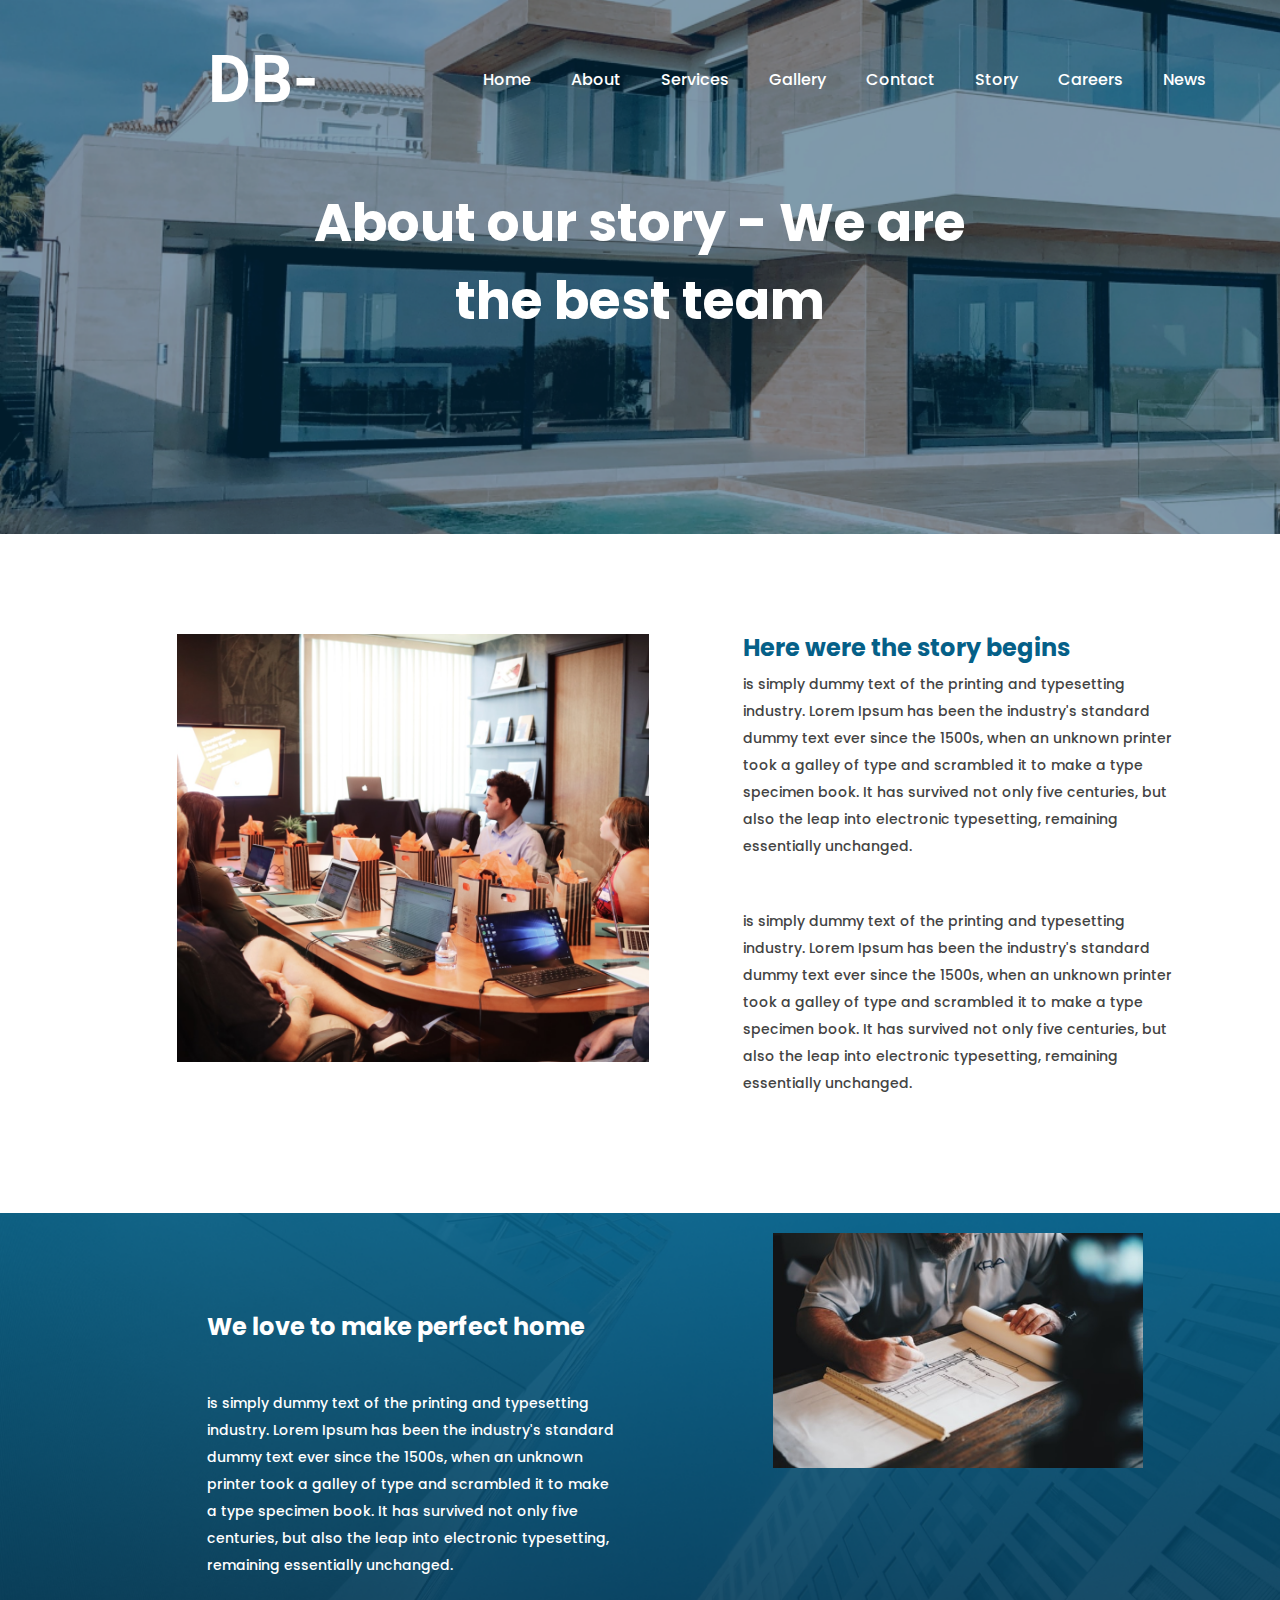
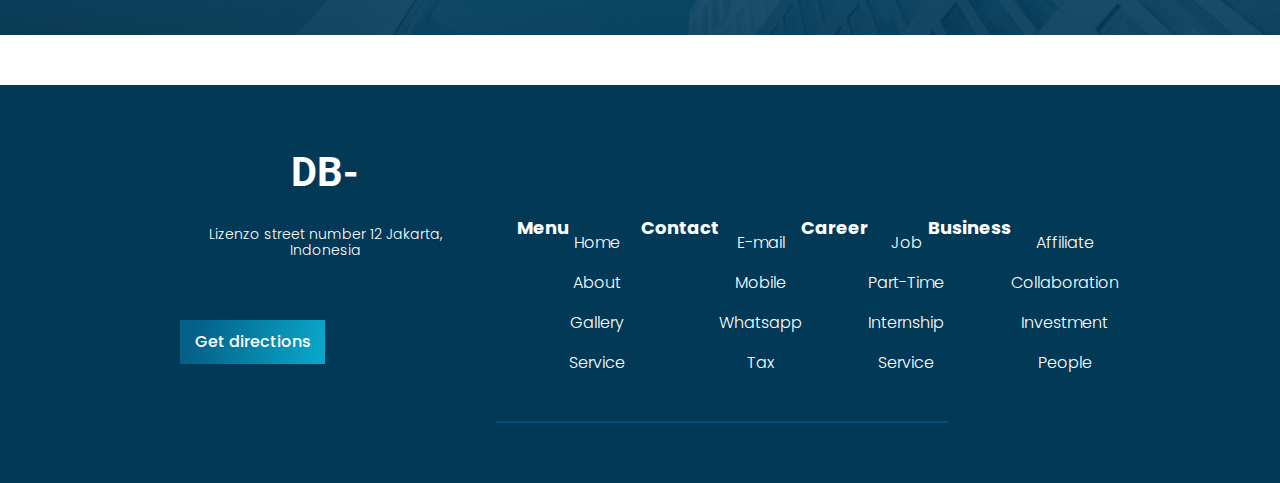
==== about.html @ b229e9e1 "last_save3" ====
<!DOCTYPE html>
<html lang="en">

<head>
    <meta charset="UTF-8">
    <meta http-equiv="X-UA-Compatible" content="IE=edge">
    <meta name="viewport" content="width=device-width, initial-scale=1.0">
    <title>About</title>
    <link rel="icon" href="images/icon.svg">
    <link rel="stylesheet" href="https://cdnjs.cloudflare.com/ajax/libs/font-awesome/6.1.1/css/all.min.css"
        integrity="sha512-KfkfwYDsLkIlwQp6LFnl8zNdLGxu9YAA1QvwINks4PhcElQSvqcyVLLD9aMhXd13uQjoXtEKNosOWaZqXgel0g=="
        crossorigin="anonymous" referrerpolicy="no-referrer" />
    <link rel="stylesheet" href="css/bootstrap.css">
    <link rel="stylesheet" href="css/style.css">
</head>



<body>

    <header>
        <div class="bg w-100">
            <nav class="nav d-flex justify-content-center">
                <div class="desktop-menu">
                    <div class="container-fluid d-flex justify-content-between align-items-center">
                        <div class="icon">DB-</div>
                        <div class="nav-menu">
                            <ul class="d-flex">
                                <li><a href="index.html">Home</a></li>
                                <li><a href="about.html">About</a></li>
                                <li><a href="services.html">Services</a></li>
                                <li><a href="gallery.html">Gallery</a></li>
                                <li><a href="details.html">Contact</a></li>
                                <li><a href="story.html">Story</a></li>
                                <li><a href="career.html">Careers</a></li>
                                <li><a href="news.html">News</a></li>
                            </ul>
                        </div>
                    </div>
                </div>
                <div class="phone-menu container-fluid">
                    <div class="icon">DB-</div>
                    <div class="p-nav">
                        <label for="checkbox"><i class="fa-solid fa-bars"></i></label>
                        <input type="checkbox" name="checkbox" id="checkbox">
                        <div class="p-nav-menu">
                            <ul>
                                <li><a href="index.html">Home</a></li>
                                <li><a href="about.html">About</a></li>
                                <li><a href="services.html">Services</a></li>
                                <li><a href="gallery.html">Gallery</a></li>
                                <li><a href="details.html">Contact</a></li>
                                <li><a href="story.html">Story</a></li>
                                <li><a href="career.html">Careers</a></li>
                                <li><a href="news.html">News</a></li>
                            </ul>
                        </div>
                    </div>
                </div>
            </nav>
            <div class="text container-fluid">
                <div class="row flex-column align-items-center">
                    <div class="col-lg-7 col-md-12">
                        <h1 class="text-center">About our story - We are the best team</h1>
                    </div>
                </div>
            </div>
    </header>

    <section class="about1">
        <div class="container-fluid">
            <div class="row">
                <div class="col-lg-7 col-md-12 col-sm-12">
                    <div class="about1img"><img class="w-100" src="images/about2.png" alt=""></div>
                </div>
                <div class="col-lg-5 col-md-12 col-sm-12">
                    <div class="about1txt">
                        <h2 class="big">
                            Here were the story begins
                        </h2>
                        <p>is simply dummy text of the printing and typesetting industry. Lorem Ipsum has been the
                            industry's standard dummy text ever since the 1500s, when an unknown printer took a galley
                            of
                            type and scrambled it to make a type specimen book. It has survived not only five centuries,
                            but
                            also the leap into electronic typesetting, remaining essentially unchanged.</p>
                        <p>is simply dummy text of the printing and typesetting industry. Lorem Ipsum has been the
                            industry's standard dummy text ever since the 1500s, when an unknown printer took a galley
                            of
                            type and scrambled it to make a type specimen book. It has survived not only five centuries,
                            but
                            also the leap into electronic typesetting, remaining essentially unchanged.</p>
                    </div>
                </div>
            </div>
        </div>
    </section>

    <section class="about2">
        <div class="container-fluid">
            <div class="row">
                <div class="col-lg-7 col-md-12 col-sm-12">
                    <div class="about2txt">
                        <h2 class="big">
                            We love to make perfect home
                        </h2>
                        <p>is simply dummy text of the printing and typesetting industry. Lorem Ipsum has been the
                            industry's standard dummy text ever since the 1500s, when an unknown printer took a galley
                            of type and scrambled it to make a type specimen book. It has survived not only five
                            centuries, but also the leap into electronic typesetting, remaining essentially unchanged.
                        </p>
                    </div>
                </div>
                <div class="col-lg-5 col-md-12 col-sm-12">
                    <div class="about2img"><img class="w-100" src="images/about3.png" alt=""></div>
                </div>
            </div>
        </div>
    </section>







    <footer>
        <div class="container-fluid">
            <div class="row">
                <div class="col-lg-4 col-md-4 col-sm-12">
                    <div class="footer-logo">
                        <div class="logo">DB-</div>
                        <p>Lizenzo street number 12
                            Jakarta, Indonesia</p>
                        <div class="custom-btn">
                            Get directions
                        </div>
                    </div>
                </div>
                <div id="f-menu" class="col-lg-8 col-md-8 col-sm-12">
                    <div class="row">
                        <div class="col-lg-3 col-md-6 col-sm-12">
                            <h2>Menu</h2>
                            <ul>
                                <li>Home</li>
                                <li>About</li>
                                <li>Gallery</li>
                                <li>Service</li>
                            </ul>
                        </div>
                        <div class="col-lg-3 col-md-6 col-sm-12">
                            <h2>Contact</h2>
                            <ul>
                                <li>E-mail</li>
                                <li>Mobile</li>
                                <li>Whatsapp</li>
                                <li>Tax</li>
                            </ul>
                        </div>
                        <div class="col-lg-3 col-md-6 col-sm-12">
                            <h2>Career</h2>
                            <ul>
                                <li>Job</li>
                                <li>Part-Time</li>
                                <li>Internship</li>
                                <li>Service</li>
                            </ul>
                        </div>
                        <div class="col-lg-3 col-md-6 col-sm-12">
                            <h2>Business</h2>
                            <ul>
                                <li>Affiliate</li>
                                <li>Collaboration</li>
                                <li>Investment</li>
                                <li>People</li>
                            </ul>
                        </div>
                    </div>
                </div>
            </div>
        </div>
    </footer>

</body>

<script src="https://cdn.jsdelivr.net/npm/@popperjs/core@2.9.2/dist/umd/popper.min.js"
    integrity="sha384-IQsoLXl5PILFhosVNubq5LC7Qb9DXgDA9i+tQ8Zj3iwWAwPtgFTxbJ8NT4GN1R8p"
    crossorigin="anonymous"></script>
<script src="https://cdn.jsdelivr.net/npm/bootstrap@5.0.2/dist/js/bootstrap.min.js"
    integrity="sha384-cVKIPhGWiC2Al4u+LWgxfKTRIcfu0JTxR+EQDz/bgldoEyl4H0zUF0QKbrJ0EcQF"
    crossorigin="anonymous"></script>

</html>


<!-- https://www.figma.com/file/3v6UgQ3bYsGcLcWePmoFtA/DB1?node-id=0%3A1 -->
---- css/style.css ----
* {
  margin: 0;
  padding: 0;
  -webkit-box-sizing: border-box;
          box-sizing: border-box;
  text-decoration: none !important;
  list-style: none;
  font-family: Poppins-Medium;
}

@font-face {
  font-family: Roboto-Bold;
  src: url(../fonts/Roboto-Bold.ttf);
}

@font-face {
  font-family: Poppins-Regular;
  src: url(../fonts/Poppins-Regular.ttf);
}

@font-face {
  font-family: Poppins-Medium;
  src: url(../fonts/Poppins-Medium.ttf);
}

@font-face {
  font-family: Poppins-Light;
  src: url(../fonts/Poppins-Light.ttf);
}

@font-face {
  font-family: Poppins-Bold;
  src: url(../fonts/Poppins-Bold.ttf);
}

@font-face {
  font-family: Poppins-Italic;
  src: url(../fonts/Poppins-Italic.ttf);
}

@font-face {
  font-family: Poppins-Bitalic;
  src: url(../fonts/Poppins-BoldItalic.ttf);
}

.big {
  font-size: 24px;
  font-family: Poppins-Bold;
  color: #056088;
}

.custom-btn {
  background: linear-gradient(104.58deg, #056088 10.57%, #09a7ca 96.62%);
  padding: 22px 33px;
  display: -webkit-box;
  display: -ms-flexbox;
  display: flex;
  -webkit-box-pack: center;
      -ms-flex-pack: center;
          justify-content: center;
  cursor: pointer;
}

.custom-btn a {
  color: #fff;
  font-size: 16px;
}

.custom-btn:hover {
  background: linear-gradient(104.58deg, #09a7ca 10.57%, #056088 96.62%);
}

.bg {
  background-size: cover !important;
}

.text-serv {
  display: -webkit-box;
  display: -ms-flexbox;
  display: flex;
  -webkit-box-pack: center;
      -ms-flex-pack: center;
          justify-content: center;
  width: 100%;
  color: #434343;
}

.text-serv p {
  width: 400px;
  text-align: center;
  line-height: 28px;
}

.card-ben {
  height: 100%;
  background: url("../images/ben1.png");
  background-size: cover;
}

.card-ben h4,
.card-ben p,
.card-ben i {
  color: #fff;
}

#cd-2 {
  background: url("../images/ben2.png");
  background-size: cover;
}

#cd-3 {
  background: url("../images/ben3.png");
  background-size: cover;
}

footer {
  background: #023957;
  color: #fff;
}

.about2 {
  background: url("../images/bgabout.png");
  background-size: cover;
}

.about2txt .big {
  color: #fff;
}

.about2txt p {
  color: #fff !important;
}

#career-text i {
  padding-right: 10px;
  color: #434343;
}

#career-text p {
  color: #434343;
}

.bfr {
  padding-bottom: 30px;
}

.bg {
  padding-bottom: 30px;
}

header {
  background: url("../images/header-banner.png");
  background-size: cover;
}

.desktop-menu {
  display: none;
}

.phone-menu {
  display: -webkit-box;
  display: -ms-flexbox;
  display: flex;
  font-size: 45px;
  -webkit-box-pack: justify;
      -ms-flex-pack: justify;
          justify-content: space-between;
  background: linear-gradient(26.47deg, #023957 22.58%, #056088 94.16%);
  color: #fff;
  position: relative;
}

#checkbox {
  display: none;
}

.p-nav-menu {
  display: none;
  font-size: 18px;
  position: absolute;
  left: 0px;
  width: 100%;
}

#checkbox:checked ~ .p-nav-menu {
  display: block !important;
}

.p-nav-menu ul {
  display: -webkit-box;
  display: -ms-flexbox;
  display: flex;
  -webkit-box-orient: vertical;
  -webkit-box-direction: normal;
      -ms-flex-direction: column;
          flex-direction: column;
  width: 100%;
  padding: 0;
  max-height: 0;
  margin: 0;
}

.p-nav-menu ul li {
  display: -webkit-box;
  display: -ms-flexbox;
  display: flex;
  background: linear-gradient(26.47deg, #023957 22.58%, #056088 94.16%);
  padding: 20px 20px;
}

.p-nav-menu ul li a {
  color: #fff;
}

.text {
  background: #0239578f;
  padding: 0 !important;
  display: -webkit-box !important;
  display: -ms-flexbox !important;
  display: flex !important;
  -webkit-box-pack: center !important;
      -ms-flex-pack: center !important;
          justify-content: center !important;
  color: #fff;
}

.text .row {
  width: 100%;
}

.text h1 {
  display: block;
  padding: 25px 0;
}

.text p {
  padding: 15px 0;
}

.serv-cards {
  margin-top: 50px;
}

.card {
  background: linear-gradient(104.58deg, #056088 10.57%, #09a7ca81 96.62%);
  border: 0;
  border-radius: 0;
  margin-top: 5px;
  color: #fff;
}

.card .logo {
  font-size: 30px;
  display: -webkit-box;
  display: -ms-flexbox;
  display: flex;
  -webkit-box-pack: center;
      -ms-flex-pack: center;
          justify-content: center;
  padding: 20px 0;
}

.card h3,
.card p {
  text-align: center;
}

.demo {
  display: none;
}

.banner-email {
  background: url("../images/bgemail.png");
  background-size: cover;
  color: #fff;
}

.banner-email h1 {
  font-family: Poppins-Bold;
  text-align: center;
}

.banner-email p {
  text-align: center;
  font-family: Poppins-Medium;
}

#ebtn {
  margin: 0;
}

#econt [class*="col-"] {
  padding: 0;
}

#econt input::-webkit-input-placeholder {
  padding-left: 50px;
}

#econt input:-ms-input-placeholder {
  padding-left: 50px;
}

#econt input::-ms-input-placeholder {
  padding-left: 50px;
}

#econt input::placeholder {
  padding-left: 50px;
}

footer h2 {
  font-size: 24px;
  line-height: 40px;
  color: #fff;
  font-family: Poppins-Bold;
}

footer li {
  padding-top: 20px;
  font-family: Poppins-Light;
}

#news {
  background: url("../images/news1.png");
  background-size: cover;
}

.bg {
  background: url("../images/headerbg.png");
}

.gallerycard {
  -webkit-box-shadow: 0px 8px 30px 0px #02395726;
          box-shadow: 0px 8px 30px 0px #02395726;
}

.story-mid {
  background: url(../images/reviewbg.png);
  background-size: cover;
}

@media (max-width: 576px) {
  .container {
    margin: 0 !important;
  }
  .company {
    margin: 30px;
  }
  .company img {
    width: 100%;
  }
  .company-text span {
    display: block;
    padding-bottom: 20px;
  }
  .company .custom-btn {
    color: #fff;
    font-size: 20px;
    margin-top: 20px;
  }
  .card-ben {
    height: 300px;
    margin-top: 1em;
  }
  .card-ben .icon-card {
    display: -webkit-box;
    display: -ms-flexbox;
    display: flex;
    -webkit-box-pack: center;
        -ms-flex-pack: center;
            justify-content: center;
  }
  .card-ben i {
    margin-top: 1em;
    font-size: 60px;
    text-align: center;
  }
  .card-ben h4 {
    margin-top: 1em;
    text-align: center;
  }
  .card-ben p {
    padding: 0 0.6em;
    margin-top: 1em;
    text-align: center;
  }
  .partners h4 {
    margin-top: 30px;
    text-align: center;
    font-size: 24px;
    color: #056088;
    font-family: Poppins-Bold;
    margin-bottom: 30px;
  }
  .partners img {
    width: auto;
    margin-top: 20px;
  }
  .crane {
    display: none;
  }
  .banner-email {
    padding: 30px 0;
    margin-top: 60px;
    margin-bottom: 60px;
  }
  h1 {
    font-size: 40px;
  }
  p {
    font-size: 14px;
  }
  .email {
    margin-top: 30px;
    margin-bottom: 30px;
  }
  footer {
    padding: 20px 0;
  }
  footer .custom-btn {
    padding: 10px 10px;
    font-size: 14px;
    text-align: center;
    margin-top: 30px;
  }
  footer .col-sm-12 {
    text-align: center;
    display: -webkit-box;
    display: -ms-flexbox;
    display: flex;
    -webkit-box-pack: center;
        -ms-flex-pack: center;
            justify-content: center;
  }
  footer .col-sm-12 p {
    margin-top: 10px;
    width: 100%;
  }
  footer .col-sm-12 .custom-btn {
    font-size: 16px;
    color: #fff;
  }
  .footer-logo .logo {
    font-size: 40px;
    line-height: 55px;
    font-family: Roboto-Bold;
    color: #fff;
  }
  .footer-logo p {
    width: 80%;
    color: #fff;
    font-size: 14px;
    font-family: Poppins-light;
    line-height: 16px;
  }
  #f-menu {
    margin-top: 40px;
  }
  #f-menu .row .col-sm-12 {
    border-bottom: 2px solid #0080b754;
    padding: 30px 0;
  }
  #f-menu .row .col-sm-12:last-child {
    border-bottom: 0;
  }
  .about1img {
    padding: 20px 0;
  }
  .about1txt {
    padding: 10px 0px;
    display: -webkit-box;
    display: -ms-flexbox;
    display: flex;
    -webkit-box-orient: vertical;
    -webkit-box-direction: normal;
        -ms-flex-direction: column;
            flex-direction: column;
    -webkit-box-pack: center;
        -ms-flex-pack: center;
            justify-content: center;
  }
  .about1txt p {
    line-height: 18px;
    color: #434343;
  }
  .about1txt p:last-child {
    padding-top: 22px;
  }
  .about2 {
    padding: 0;
    margin-bottom: 20px;
  }
  .about2img {
    padding-bottom: 20px;
  }
  .about2txt {
    height: 100%;
    padding: 40px 0 40px;
    display: -webkit-box;
    display: -ms-flexbox;
    display: flex;
    -webkit-box-orient: vertical;
    -webkit-box-direction: normal;
        -ms-flex-direction: column;
            flex-direction: column;
    -webkit-box-pack: center;
        -ms-flex-pack: center;
            justify-content: center;
  }
  .about2txt h2 {
    padding-bottom: 20px;
    text-align: center;
  }
  .services {
    padding: 100px 0;
  }
  .services [class*="col-"] {
    padding: 0;
  }
  .services1txt {
    background: #f5f5f5;
    height: 100%;
    padding: 40px 0px;
    display: -webkit-box;
    display: -ms-flexbox;
    display: flex;
    -webkit-box-orient: vertical;
    -webkit-box-direction: normal;
        -ms-flex-direction: column;
            flex-direction: column;
  }
  .services1txt p {
    line-height: 27px;
    color: #434343;
  }
  .inputs {
    padding: 20px 50px;
  }
  .inputs .row .col-lg-6 {
    padding: 0;
  }
  .inputs input {
    width: 100%;
    padding: 12px 20px;
    border: 0;
    margin-top: 16px;
  }
  .inputs .custom-btn {
    color: #fff;
    margin-top: 14px;
  }
  textarea {
    border: 0;
    margin-top: 16px;
    padding: 20px 20px;
    resize: none;
    height: 150px;
  }
  .buttonsser {
    display: -webkit-box;
    display: -ms-flexbox;
    display: flex;
    -webkit-box-pack: center;
        -ms-flex-pack: center;
            justify-content: center;
  }
  .buttonsser .col-4 {
    color: #fff;
    margin-top: 1em;
    padding: 0 5px;
  }
  .buttonsser .custom-btn {
    padding: 16px 18px;
  }
  .gallery {
    margin-top: 20px;
  }
  .gallerycards .big {
    font-size: 18px;
    margin: 0;
  }
  .gallerycards h1 {
    padding-top: 20px;
  }
  .gallerycards p {
    margin: 0;
    padding-top: 30px;
  }
  .gallerycard {
    height: 100%;
  }
  .card-text {
    padding: 20px 20px;
  }
  .gallerycards .big {
    font-size: 18px;
    margin: 0;
  }
  .gallerycards p {
    margin: 0;
  }
  .gallerycards .custom-btn {
    margin-top: 20px;
    color: #fff;
  }
  .gallerycard {
    height: 100%;
    margin-top: 20px;
  }
  .card-text {
    padding: 20px 20px;
  }
  .news-text .row {
    height: 250px;
  }
  .news-text .row h1 {
    color: #fff;
    font-size: 20px;
  }
  .news-text .row p {
    font-size: 14px;
  }
  .up-detail {
    margin: 60px 0;
  }
  .up-detail .up-det p {
    color: #434343;
  }
  .up-detail .up-det span {
    font-size: 16px;
  }
  .up-detail .up-det-img {
    padding: 0 20px;
    margin-top: 30px;
  }
  .up-detail .detail-span {
    display: inline-block;
  }
  .up-detail .detail-span span {
    display: inline-block;
    padding: 0 15px;
  }
  .bot-det {
    padding: 20px 0;
  }
  .bot-det .row .col-sm-12 .bot-det-img {
    padding: 7.5px 0;
  }
  .bottom-detail {
    position: relative;
    padding-bottom: 60px;
    background: url(../images/detailsbg.png);
  }
  .bottom-detail h1 {
    text-align: center;
    font-family: Poppins-Bold;
    padding-bottom: 20px;
  }
  #career-card .gallerycard {
    height: 450px;
    margin-top: 20px;
  }
  .client {
    padding: 20px 22px;
  }
  .client .client-img {
    padding-bottom: 32px;
  }
  .client p {
    line-height: 27px;
    font-family: Poppins-Italic;
  }
  .client span {
    font-family: Poppins-Bitalic;
  }
  .client:hover {
    background: url(../images/clienthover.png);
    background-size: cover;
    color: #fff;
  }
  .story-mid {
    display: none;
  }
  .banner1 {
    background: url(../images/banner1bg.png);
    background-size: cover;
    color: #fff;
    padding: 30px;
  }
  .bannerdown {
    margin: 30px 0;
  }
  .banner2 {
    padding: 30px;
    color: #fff;
    background: url(../images/banner1bg.png);
    background-size: cover;
  }
}

@media (min-width: 576px) {
  .container {
    margin: 0 !important;
  }
  .company {
    margin: 30px;
  }
  .company img {
    width: 100%;
  }
  .company-text span {
    display: block;
    padding-bottom: 20px;
  }
  .company .custom-btn {
    color: #fff;
    font-size: 20px;
    margin-top: 20px;
  }
  .card-ben {
    height: 300px;
    margin-top: 1em;
  }
  .card-ben .icon-card {
    display: -webkit-box;
    display: -ms-flexbox;
    display: flex;
    -webkit-box-pack: center;
        -ms-flex-pack: center;
            justify-content: center;
  }
  .card-ben i {
    margin-top: 1em;
    font-size: 60px;
    text-align: center;
  }
  .card-ben h4 {
    margin-top: 1em;
    text-align: center;
  }
  .card-ben p {
    padding: 0 0.6em;
    margin-top: 1em;
    text-align: center;
  }
  .partners h4 {
    margin-top: 30px;
    text-align: center;
    font-size: 24px;
    color: #056088;
    font-family: Poppins-Bold;
    margin-bottom: 30px;
  }
  .partners img {
    width: auto;
    margin-top: 20px;
  }
  .crane {
    display: none;
  }
  .banner-email {
    padding: 30px 0;
    margin-top: 60px;
    margin-bottom: 60px;
  }
  h1 {
    font-size: 40px;
  }
  p {
    font-size: 14px;
  }
  .email {
    margin-top: 30px;
    margin-bottom: 30px;
  }
  footer {
    padding: 20px 0;
  }
  footer .custom-btn {
    padding: 10px 10px;
    font-size: 14px;
    text-align: center;
    margin-top: 30px;
  }
  footer .col-sm-12 {
    text-align: center;
    display: -webkit-box;
    display: -ms-flexbox;
    display: flex;
    -webkit-box-pack: center;
        -ms-flex-pack: center;
            justify-content: center;
  }
  footer .col-sm-12 p {
    margin-top: 10px;
    width: 100%;
  }
  footer .col-sm-12 .custom-btn {
    font-size: 16px;
    color: #fff;
  }
  .footer-logo .logo {
    font-size: 40px;
    line-height: 55px;
    font-family: Roboto-Bold;
    color: #fff;
  }
  .footer-logo p {
    width: 80%;
    color: #fff;
    font-size: 14px;
    font-family: Poppins-light;
    line-height: 16px;
  }
  #f-menu {
    margin-top: 40px;
  }
  #f-menu .row .col-sm-12 {
    border-bottom: 2px solid #0080b754;
    padding: 30px 0;
  }
  #f-menu .row .col-sm-12:last-child {
    border-bottom: 0;
  }
  .about1img {
    padding: 20px 0;
  }
  .about1txt {
    padding: 10px 0px;
    display: -webkit-box;
    display: -ms-flexbox;
    display: flex;
    -webkit-box-orient: vertical;
    -webkit-box-direction: normal;
        -ms-flex-direction: column;
            flex-direction: column;
    -webkit-box-pack: center;
        -ms-flex-pack: center;
            justify-content: center;
  }
  .about1txt p {
    line-height: 18px;
    color: #434343;
  }
  .about1txt p:last-child {
    padding-top: 22px;
  }
  .about2 {
    padding: 0;
    margin-bottom: 20px;
  }
  .about2img {
    padding-bottom: 20px;
  }
  .about2txt {
    height: 100%;
    padding: 40px 0 40px;
    display: -webkit-box;
    display: -ms-flexbox;
    display: flex;
    -webkit-box-orient: vertical;
    -webkit-box-direction: normal;
        -ms-flex-direction: column;
            flex-direction: column;
    -webkit-box-pack: center;
        -ms-flex-pack: center;
            justify-content: center;
  }
  .about2txt h2 {
    padding-bottom: 20px;
    text-align: center;
  }
  .services {
    padding: 100px 0;
  }
  .services [class*="col-"] {
    padding: 0;
  }
  .services1txt {
    background: #f5f5f5;
    height: 100%;
    padding: 40px 0px;
    display: -webkit-box;
    display: -ms-flexbox;
    display: flex;
    -webkit-box-orient: vertical;
    -webkit-box-direction: normal;
        -ms-flex-direction: column;
            flex-direction: column;
  }
  .services1txt p {
    line-height: 27px;
    color: #434343;
  }
  .inputs {
    padding: 20px 50px;
  }
  .inputs .row .col-lg-6 {
    padding: 0;
  }
  .inputs input {
    width: 100%;
    padding: 12px 20px;
    border: 0;
    margin-top: 16px;
  }
  .inputs .custom-btn {
    color: #fff;
    margin-top: 14px;
  }
  textarea {
    border: 0;
    margin-top: 16px;
    padding: 20px 20px;
    resize: none;
    height: 150px;
  }
  .buttonsser {
    display: -webkit-box;
    display: -ms-flexbox;
    display: flex;
    -webkit-box-pack: center;
        -ms-flex-pack: center;
            justify-content: center;
  }
  .buttonsser .col-4 {
    color: #fff;
    margin-top: 1em;
    padding: 0 5px;
  }
  .buttonsser .custom-btn {
    padding: 16px 18px;
  }
  .gallery {
    margin-top: 20px;
  }
  .gallerycards .big {
    font-size: 18px;
    margin: 0;
  }
  .gallerycards h1 {
    padding-top: 20px;
  }
  .gallerycards p {
    margin: 0;
    padding-top: 30px;
  }
  .gallerycard {
    height: 100%;
  }
  .card-text {
    padding: 20px 20px;
  }
  .gallerycards .big {
    font-size: 18px;
    margin: 0;
  }
  .gallerycards p {
    margin: 0;
  }
  .gallerycards .custom-btn {
    margin-top: 20px;
    color: #fff;
  }
  .gallerycard {
    height: 100%;
    margin-top: 20px;
  }
  .card-text {
    padding: 20px 20px;
  }
  .news-text .row {
    height: 250px;
  }
  .news-text .row h1 {
    color: #fff;
    font-size: 20px;
  }
  .news-text .row p {
    font-size: 14px;
  }
  .up-detail {
    margin: 60px 0;
  }
  .up-detail .up-det p {
    color: #434343;
  }
  .up-detail .up-det span {
    font-size: 16px;
  }
  .up-detail .up-det-img {
    padding: 0 20px;
    margin-top: 30px;
  }
  .up-detail .detail-span {
    display: inline-block;
  }
  .up-detail .detail-span span {
    display: inline-block;
    padding: 0 15px;
  }
  .bot-det .row .col-sm-12 .bot-det-img {
    padding: 10px 0;
  }
  .bot-det {
    padding: 20px 0;
  }
  .bot-det .row .col-sm-12 .bot-det-img {
    padding: 7.5px 0;
  }
  #career-card .gallerycard {
    height: 450px;
    margin-top: 20px;
  }
  .client {
    padding: 20px 22px;
  }
  .client .client-img {
    padding-bottom: 32px;
  }
  .client p {
    line-height: 27px;
    font-family: Poppins-Italic;
  }
  .client span {
    font-family: Poppins-Bitalic;
  }
  .client:hover {
    background: url(../images/clienthover.png);
    background-size: cover;
    color: #fff;
  }
  .story-mid {
    display: none;
  }
  .banner1 {
    background: url(../images/banner1bg.png);
    background-size: cover;
    color: #fff;
    padding: 30px;
  }
  .bannerdown {
    margin: 30px 0;
  }
  .banner2 {
    padding: 30px;
    color: #fff;
    background: url(../images/banner1bg.png);
    background-size: cover;
  }
}

@media (min-width: 768px) {
  .bfr {
    padding-bottom: 170px;
  }
  .bg {
    padding-bottom: 170px;
  }
  header {
    overflow: hidden;
    position: relative;
    background: linear-gradient(26.47deg, #023957 22.58%, #056088 94.16%);
  }
  header .text {
    position: relative;
    z-index: 4;
    background: transparent;
  }
  header .text h1 {
    font-size: 52px;
    line-height: 78px;
    color: #fff;
    font-family: Poppins-Bold;
    padding-bottom: 16px;
  }
  header .text p {
    font-size: 16px;
    color: #fff;
    padding-bottom: 32px;
  }
  .bfr:before {
    content: "";
    position: absolute;
    top: 0;
    right: 0;
    width: 100%;
    background-repeat: no-repeat;
    background-size: cover;
    z-index: 3;
    height: 100%;
    background-image: url("../images/header-banner.png");
  }
  .desktop-menu {
    display: block;
  }
  .text {
    display: block;
  }
  nav {
    position: relative;
    z-index: 22;
    padding: 30px 0;
    color: #fff;
  }
  nav .container-fluid {
    margin: 0 30px !important;
  }
  nav .nav-menu {
    padding-right: 30px;
  }
  nav .nav-menu ul {
    gap: 15px;
    margin: 0 !important;
    padding: 0 !important;
  }
  nav .nav-menu ul li a {
    color: #fff;
  }
  nav .nav-menu .phone-menu {
    display: none;
  }
  .phone-menu {
    display: none;
  }
  .icon {
    font-size: 66px;
    font-family: Roboto-Bold;
  }
  .company-text span {
    display: block;
    padding-bottom: 50px;
  }
  .custom-btn {
    margin-top: 50px;
    padding: 20px 25px;
    color: #fff;
  }
  .container-fluid {
    padding: 0 90px;
  }
  .company-text {
    padding: 20px 0;
  }
  .company {
    margin-top: 50px;
    padding-bottom: 90px;
  }
  .card {
    background: #fff;
    border: 0;
    border: 0;
    padding: 30px 40px;
    color: #434343;
  }
  .card .logo {
    font-size: 40px;
  }
  .card h3 {
    padding-top: 20px;
    font-size: 20px;
    font-family: Poppins-Bold;
  }
  .card p {
    padding-top: 17px;
    line-height: 27px;
  }
  .card:hover {
    background: url("../images/hover.png");
    background-size: cover;
  }
  .card:hover i,
  .card:hover h3,
  .card:hover p {
    color: #fff;
  }
  .services {
    padding-bottom: 90px;
  }
  .serv-cards {
    padding-top: 30px;
  }
  .card-ben {
    height: 300px;
    display: -webkit-box;
    display: -ms-flexbox;
    display: flex;
    -webkit-box-orient: vertical;
    -webkit-box-direction: normal;
        -ms-flex-direction: column;
            flex-direction: column;
    -webkit-box-align: center;
        -ms-flex-align: center;
            align-items: center;
  }
  .card-ben i {
    margin-top: 20px;
    padding-top: 10px;
    font-size: 52px;
  }
  .card-ben h4 {
    font-size: 16px;
    margin-top: 20px;
    padding: 20px 0;
    text-align: center;
  }
  .card-ben p {
    font-size: 14px;
    text-align: center;
  }
  #cd-b {
    margin-top: 60px;
  }
  .partners {
    margin-top: 70px;
  }
  .partners img {
    width: 100%;
  }
  .crane {
    display: none;
  }
  .email {
    margin-top: 60px;
    margin-bottom: 60px;
  }
  .banner-email {
    margin-top: 20px;
    padding: 30px 0;
  }
  footer {
    padding: 60px 180px;
  }
  footer .container-fluid {
    padding: 0;
  }
  footer .custom-btn {
    width: 60%;
  }
  .footer-logo .logo {
    font-size: 66px;
    line-height: 77px;
    font-family: Roboto-Bold;
    color: #fff;
  }
  .footer-logo p {
    width: 60%;
    color: #fff;
    font-family: Poppins-light;
    line-height: 24px;
  }
  footer {
    padding: 60px 90px;
  }
  footer .container-fluid {
    padding: 0;
  }
  footer .custom-btn {
    font-size: 14px;
    text-align: center;
    margin-top: 30px;
    width: 60%;
  }
  .footer-logo .logo {
    font-size: 40px;
    line-height: 55px;
    font-family: Roboto-Bold;
    color: #fff;
  }
  .footer-logo p {
    padding-top: 16px;
    padding-bottom: 32px;
    width: 80%;
    color: #fff;
    font-size: 14px;
    font-family: Poppins-light;
    line-height: 16px;
  }
  footer h2 {
    font-size: 18px;
    line-height: 25px;
    color: #fff;
    font-family: Poppins-Bold;
  }
  footer li {
    padding-top: 5px;
    font-family: Poppins-Light;
  }
  .about1img {
    padding: 20px 0;
  }
  .about1txt {
    height: 100%;
    padding: 10px 0px;
    display: -webkit-box;
    display: -ms-flexbox;
    display: flex;
    -webkit-box-orient: vertical;
    -webkit-box-direction: normal;
        -ms-flex-direction: column;
            flex-direction: column;
    -webkit-box-pack: center;
        -ms-flex-pack: center;
            justify-content: center;
  }
  .about1txt p {
    line-height: 27px;
    color: #434343;
  }
  .about1txt p:last-child {
    padding-top: 32px;
  }
  .about2 {
    margin-bottom: 50px;
    padding-top: 30px;
    padding-bottom: 30px;
  }
  .about2txt {
    height: 100%;
    display: -webkit-box;
    display: -ms-flexbox;
    display: flex;
    -webkit-box-orient: vertical;
    -webkit-box-direction: normal;
        -ms-flex-direction: column;
            flex-direction: column;
    -webkit-box-pack: center;
        -ms-flex-pack: center;
            justify-content: center;
  }
  .about2txt h2 {
    text-align: center;
  }
  .about2txt p {
    padding: 40px 70px 0px;
    line-height: 27px;
  }
  .services {
    padding: 100px 0;
  }
  .services [class*="col-"] {
    padding: 0;
  }
  .gallery {
    padding: 60px 0;
  }
  .services1txt {
    background: #f5f5f5;
    height: 100%;
    padding: 40px 0px;
    display: -webkit-box;
    display: -ms-flexbox;
    display: flex;
    -webkit-box-orient: vertical;
    -webkit-box-direction: normal;
        -ms-flex-direction: column;
            flex-direction: column;
  }
  .services1txt p {
    line-height: 27px;
    color: #434343;
  }
  .inputs {
    padding: 20px 50px;
  }
  .inputs .row .col-lg-6:first-child {
    padding-right: 15px;
  }
  .inputs .row .col-lg-6:last-child {
    padding-left: 15px;
  }
  .inputs input {
    width: 100%;
    padding: 12px 20px;
    border: 0;
  }
  textarea {
    border: 0;
    margin-top: 16px;
    padding: 20px 20px;
    resize: none;
    height: 150px;
  }
  .buttonsser {
    display: -webkit-box;
    display: -ms-flexbox;
    display: flex;
    -webkit-box-pack: center;
        -ms-flex-pack: center;
            justify-content: center;
  }
  .buttonsser .row {
    width: 80%;
  }
  .services2 .col-4 {
    padding: 0 20px !important;
  }
  .card-text {
    padding: 30px 30px;
  }
  .card-text .custom-btn {
    margin-top: 30px;
  }
  .gallerycards .big {
    font-size: 18px;
    margin: 0;
  }
  .gallerycards p {
    margin: 0;
  }
  .gallerycard {
    height: 100%;
  }
  .card-text {
    padding: 20px 20px;
  }
  .gallery .container-fluid:last-child .gallerycards {
    margin-top: 60px !important;
  }
  .news-text .row {
    height: 250px;
  }
  .news-text .row h1 {
    color: #fff;
    font-size: 20px;
  }
  .news-text .row p {
    font-size: 14px;
  }
  .up-detail {
    margin: 100px 0;
  }
  .up-detail .up-det p {
    color: #434343;
  }
  .up-detail .up-det-img {
    padding: 0 20px;
    margin-top: 60px;
  }
  .bottom-detail {
    position: relative;
    padding-bottom: 60px;
  }
  .bottom-detail h1 {
    text-align: center;
    font-family: Poppins-Bold;
    padding-bottom: 20px;
  }
  .bottom-detail::before {
    position: absolute;
    content: "";
    bottom: 50%;
    width: 100%;
    z-index: -2;
    height: 350px !important;
    background: url(../images/detailsbg.png);
    background-size: cover;
  }
  #career-card .gallerycard {
    height: 450px;
    margin-top: 20px;
  }
  .client-review {
    padding: 100px 0;
  }
  .client {
    padding: 20px 22px;
  }
  .client .client-img {
    padding-bottom: 32px;
  }
  .client p {
    line-height: 27px;
    font-family: Poppins-Italic;
  }
  .client span {
    font-family: Poppins-Bitalic;
  }
  .client:hover {
    background: url(../images/clienthover.png);
    background-size: cover;
    color: #fff;
  }
  .client-photo {
    padding: 64px 60px;
  }
  .client-text {
    display: -webkit-box;
    display: -ms-flexbox;
    display: flex;
    -webkit-box-orient: vertical;
    -webkit-box-direction: normal;
        -ms-flex-direction: column;
            flex-direction: column;
    padding: 64px 168px;
    height: 100%;
    -webkit-box-pack: center;
        -ms-flex-pack: center;
            justify-content: center;
    color: #fff;
  }
  .client-text h1 {
    font-size: 24px;
    font-family: Poppins-Bold;
    padding-bottom: 16px;
  }
  .client-text p {
    font-family: Poppins-Light;
    font-size: 16px;
    line-height: 27px;
  }
  .client-photo {
    padding: 25px 240px;
  }
  .client-text {
    display: -webkit-box;
    display: -ms-flexbox;
    display: flex;
    -webkit-box-orient: vertical;
    -webkit-box-direction: normal;
        -ms-flex-direction: column;
            flex-direction: column;
    padding: 30px 0px;
    height: 100%;
    -webkit-box-pack: center;
        -ms-flex-pack: center;
            justify-content: center;
    color: #fff;
  }
  .client-text h1 {
    font-size: 24px;
    font-family: Poppins-Bold;
    padding-bottom: 16px;
  }
  .client-text p {
    font-family: Poppins-Light;
    font-size: 16px;
    line-height: 27px;
  }
  .our {
    padding: 0 !important;
    margin-bottom: 100px;
  }
  .bannerup {
    background: url(../images/banner1bg.png);
    background-size: cover;
    padding: 30px 60px;
  }
  .bannerdown {
    margin: 60px 0;
    background: url(../images/banner1bg.png);
    background-size: cover;
    padding: 30px 60px;
  }
  .banner1::before {
    display: none;
  }
  .banner2::before {
    display: none;
  }
  .banner-text {
    padding-left: 10%;
  }
  .banner-text h1 {
    color: #fff;
    font-family: Poppins-Bold;
    font-size: 24px;
    padding-bottom: 16px;
  }
  .banner-text p {
    font-family: Poppins-Light;
    font-size: 16px;
    line-height: 27px;
    color: #fff;
  }
}

@media (min-width: 992px) {
  .bfr {
    padding-bottom: 170px;
  }
  .bg {
    padding-bottom: 170px;
  }
  header {
    position: relative;
    background: linear-gradient(26.47deg, #023957 22.58%, #056088 94.16%);
  }
  header .text {
    position: relative;
    z-index: 4;
  }
  header .text h1 {
    font-size: 52px;
    line-height: 78px;
    color: #fff;
    font-family: Poppins-Bold;
    padding-bottom: 16px;
  }
  header .text p {
    font-size: 16px;
    color: #fff;
    padding-bottom: 32px;
  }
  .bfr:before {
    content: "";
    position: absolute;
    top: 0;
    right: 0;
    width: 69.5%;
    background-repeat: no-repeat;
    background-size: cover;
    z-index: 3;
    height: 103%;
    background-image: url("../images/header-banner.png");
  }
  nav {
    position: relative;
    z-index: 22;
    padding: 30px 0;
    color: #fff;
  }
  nav .container-fluid {
    margin: 0 82px !important;
  }
  nav .nav-menu ul {
    gap: 40px;
    margin: 0 !important;
    padding: 0 !important;
  }
  nav .nav-menu ul li a {
    color: #fff;
  }
  .icon {
    font-size: 66px;
    font-family: Roboto-Bold;
  }
  .company {
    margin-top: 100px;
    padding-bottom: 150px;
  }
  .company span {
    color: #434343;
    display: block;
    padding-bottom: 20px;
  }
  .company p {
    color: #434343;
    line-height: 28px;
  }
  .company .row [class*="col-"] {
    padding: 0;
  }
  .company .row h4 {
    font-size: 20px;
  }
  .company .custom-btn {
    margin-top: 50px;
    width: 250px;
    color: #fff;
    font-size: 18px;
  }
  .card-ben {
    height: 100%;
    padding: 35px 70px;
  }
  .card-ben i {
    padding-top: 10px;
    font-size: 52px;
  }
  .card-ben h4 {
    font-size: 20px;
    padding: 35px 0;
  }
  .card-ben p {
    padding-top: 10px;
    text-align: center;
  }
  .demo {
    display: -webkit-box;
    display: -ms-flexbox;
    display: flex;
    margin-top: 70px;
    position: relative;
  }
  .demo::before {
    content: "";
    position: absolute;
    background: url("../images/bg-big.png");
    background-size: cover;
    top: -20%;
    left: 0;
    height: 120%;
    width: 100%;
    z-index: -5;
  }
  .demo h4 {
    color: #fff;
  }
  .demo p {
    color: #fff;
  }
  .demo #btn1 {
    position: relative;
  }
  .demo #btn1::before {
    position: absolute;
    content: "";
    top: 50%;
    right: 250px;
    width: 800px;
    height: 2px;
    background: -webkit-gradient(linear, left top, left bottom, from(#056088), to(#09a7ca));
    background: linear-gradient(180deg, #056088 0%, #09a7ca 100%);
  }
  .demo .row .col-6 {
    height: -webkit-fit-content;
    height: -moz-fit-content;
    height: fit-content;
  }
  .demo-banner h4 {
    color: #056088;
  }
  .demo-banner p {
    font-family: Poppins-Light;
    color: #434343;
  }
  .btmbx {
    margin-top: 20px;
  }
  .services {
    padding-bottom: 90px;
  }
  .gallery {
    padding-bottom: 90px;
  }
  .text-serv p {
    padding-top: 40px;
    padding-bottom: 40px;
  }
  .text-serv {
    height: 100px;
  }
  #boxwh {
    background: #fff;
    padding: 51px 32px;
  }
  #box2 .col-9 {
    padding-left: 0;
  }
  #bannerpht {
    position: relative;
  }
  #bannerpht::after {
    position: absolute;
    content: "";
    background: url(../images/comment.png);
    right: 11px;
    top: 220px;
    width: 446px;
    height: 303px;
    z-index: 22;
  }
  .partners {
    margin-top: 180px;
  }
  .partners h4 {
    font-size: 24px;
    font-family: Poppins-Bold;
    color: #056088;
  }
  .partners img {
    width: 80%;
  }
  .crane {
    display: -webkit-box;
    display: -ms-flexbox;
    display: flex;
    margin-top: 100px;
    padding: 0 150px;
    position: relative;
  }
  .crane::after {
    content: "";
    position: absolute;
    background: url("../images/Explanation.svg");
    width: 415px;
    height: 130px;
    bottom: -5%;
    right: 10%;
  }
  #player {
    position: absolute;
    width: 70px;
    top: 45%;
    left: 47%;
  }
  .email {
    margin-top: 100px;
    margin-bottom: 100px;
  }
  #econt {
    padding: 0 150px;
  }
  .banner-email {
    padding: 55px 0;
  }
  .banner-email .ban-e-h {
    display: -webkit-box;
    display: -ms-flexbox;
    display: flex;
    -webkit-box-pack: center;
        -ms-flex-pack: center;
            justify-content: center;
  }
  .banner-email .ban-e-t {
    display: -webkit-box;
    display: -ms-flexbox;
    display: flex;
    -webkit-box-pack: center;
        -ms-flex-pack: center;
            justify-content: center;
  }
  .banner-email h1 {
    width: 600px;
    line-height: 78px;
    font-size: 52px;
  }
  .banner-email p {
    text-align: center;
    line-height: 27px;
    width: 500px;
  }
  footer {
    padding: 60px 180px;
  }
  footer .container-fluid {
    padding: 0;
  }
  footer .custom-btn {
    font-size: 14px;
    text-align: center;
    margin-top: 30px;
    width: 50%;
  }
  footer h1 {
    font-size: 24px;
    line-height: 40px;
    padding-bottom: 16px;
  }
  footer ul {
    padding-left: 0;
  }
  footer ul li {
    padding-top: 16px;
  }
  .about1img {
    padding: 100px 70px;
  }
  .about1txt {
    height: 100%;
    padding: 100px 0px;
    display: -webkit-box;
    display: -ms-flexbox;
    display: flex;
    -webkit-box-orient: vertical;
    -webkit-box-direction: normal;
        -ms-flex-direction: column;
            flex-direction: column;
    -webkit-box-pack: center;
        -ms-flex-pack: center;
            justify-content: center;
  }
  .about1txt p {
    line-height: 27px;
    color: #434343;
  }
  .about1txt p:last-child {
    padding-top: 32px;
  }
  .about2 {
    padding: 0;
    margin-bottom: 50px;
  }
  .about2img {
    padding: 20px 30px;
  }
  .about2txt {
    height: 100%;
    padding: 100px 0 40px;
    display: -webkit-box;
    display: -ms-flexbox;
    display: flex;
    -webkit-box-orient: vertical;
    -webkit-box-direction: normal;
        -ms-flex-direction: column;
            flex-direction: column;
    -webkit-box-pack: center;
        -ms-flex-pack: center;
            justify-content: center;
  }
  .about2txt h2 {
    text-align: start;
    padding: 0 100px;
  }
  .about2txt p {
    padding: 40px 100px 0px;
    line-height: 27px;
  }
  .services {
    padding: 100px 0;
  }
  .services [class*="col-"] {
    padding: 27px 47px;
  }
  .services1txt {
    background: #f5f5f5;
    height: 100%;
    padding: 40px 0px;
    display: -webkit-box;
    display: -ms-flexbox;
    display: flex;
    -webkit-box-orient: vertical;
    -webkit-box-direction: normal;
        -ms-flex-direction: column;
            flex-direction: column;
  }
  .services1txt p {
    line-height: 27px;
    color: #434343;
  }
  .inputs {
    padding: 20px 50px;
  }
  .inputs .row .col-lg-6:first-child {
    padding-right: 15px;
  }
  .inputs .row .col-lg-6:last-child {
    padding-left: 15px;
  }
  .inputs input {
    width: 100%;
    padding: 12px 20px;
    border: 0;
  }
  .services1txt p:last-child {
    padding-top: 32px;
  }
  .buttonsser {
    display: -webkit-box;
    display: -ms-flexbox;
    display: flex;
    -webkit-box-pack: center;
        -ms-flex-pack: center;
            justify-content: center;
  }
  .buttonsser .row {
    width: 50%;
  }
  .gallerycards .big {
    font-size: 18px;
    margin: 0;
  }
  .gallerycards h1 {
    padding-top: 20px;
  }
  .gallerycards p {
    margin: 0;
    padding-top: 30px;
  }
  .gallerycard {
    height: 100%;
  }
  .card-text {
    padding: 20px 20px;
  }
  .gallery .container-fluid:last-child .gallerycards {
    margin-top: 110px !important;
  }
  #news {
    height: 436px;
  }
  .up-detail {
    margin: 100px 0;
  }
  .up-detail .up-det p {
    color: #434343;
  }
  .up-detail .up-det-img {
    padding: 0 20px;
    margin-top: 0;
  }
  .bottom-detail {
    margin-top: 90px;
  }
  .client-photo {
    padding: 64px 60px;
  }
  .client {
    padding: 20px 22px;
    height: 375px;
    width: 415px;
  }
  .client .client-img {
    padding-bottom: 32px;
  }
  .client p {
    line-height: 27px;
    font-family: Poppins-Italic;
  }
  .client span {
    font-family: Poppins-Bitalic;
  }
  .client:hover {
    background: url(../images/clienthover.png);
    background-size: cover;
    color: #fff;
  }
  .banner1 {
    background: url(../images/banner1bg.png);
    background-size: cover;
    padding: 105px 95px;
    position: relative;
    overflow: hidden;
  }
  .banner1::before {
    content: "";
    display: -webkit-box;
    display: -ms-flexbox;
    display: flex;
    position: absolute;
    background: url(../images/banner1add.png);
    width: 56%;
    background-size: cover;
    height: 100%;
    top: 0;
    right: 56%;
    background-repeat: no-repeat;
  }
  .banner2 {
    margin-top: 60px;
    background: url(../images/banner1bg.png);
    background-size: cover;
    padding: 90px 85px;
    position: relative;
    overflow: hidden;
  }
  .banner2::before {
    content: "";
    display: -webkit-box;
    display: -ms-flexbox;
    display: flex;
    position: absolute;
    background: url(../images/banner2add.png);
    width: 50%;
    background-size: cover;
    height: 100%;
    top: 0;
    left: 55%;
    background-repeat: no-repeat;
  }
  .banner-text {
    padding-left: 10%;
  }
  .banner-text h1 {
    color: #fff;
    font-family: Poppins-Bold;
    font-size: 24px;
    padding-bottom: 16px;
  }
  .banner-text p {
    font-family: Poppins-Light;
    font-size: 16px;
    line-height: 27px;
    color: #fff;
  }
  .bannerup {
    background: none;
    padding: 30px 60px;
  }
  .bannerdown {
    background: none;
    padding: 30px 60px;
  }
  #nav-wd {
    padding: 0 109px !important;
  }
}

@media (min-width: 1200px) {
  .container-fluid {
    padding: 0 107px;
  }
  .company-text {
    padding: 20px 40px;
  }
}
/*# sourceMappingURL=style.css.map */
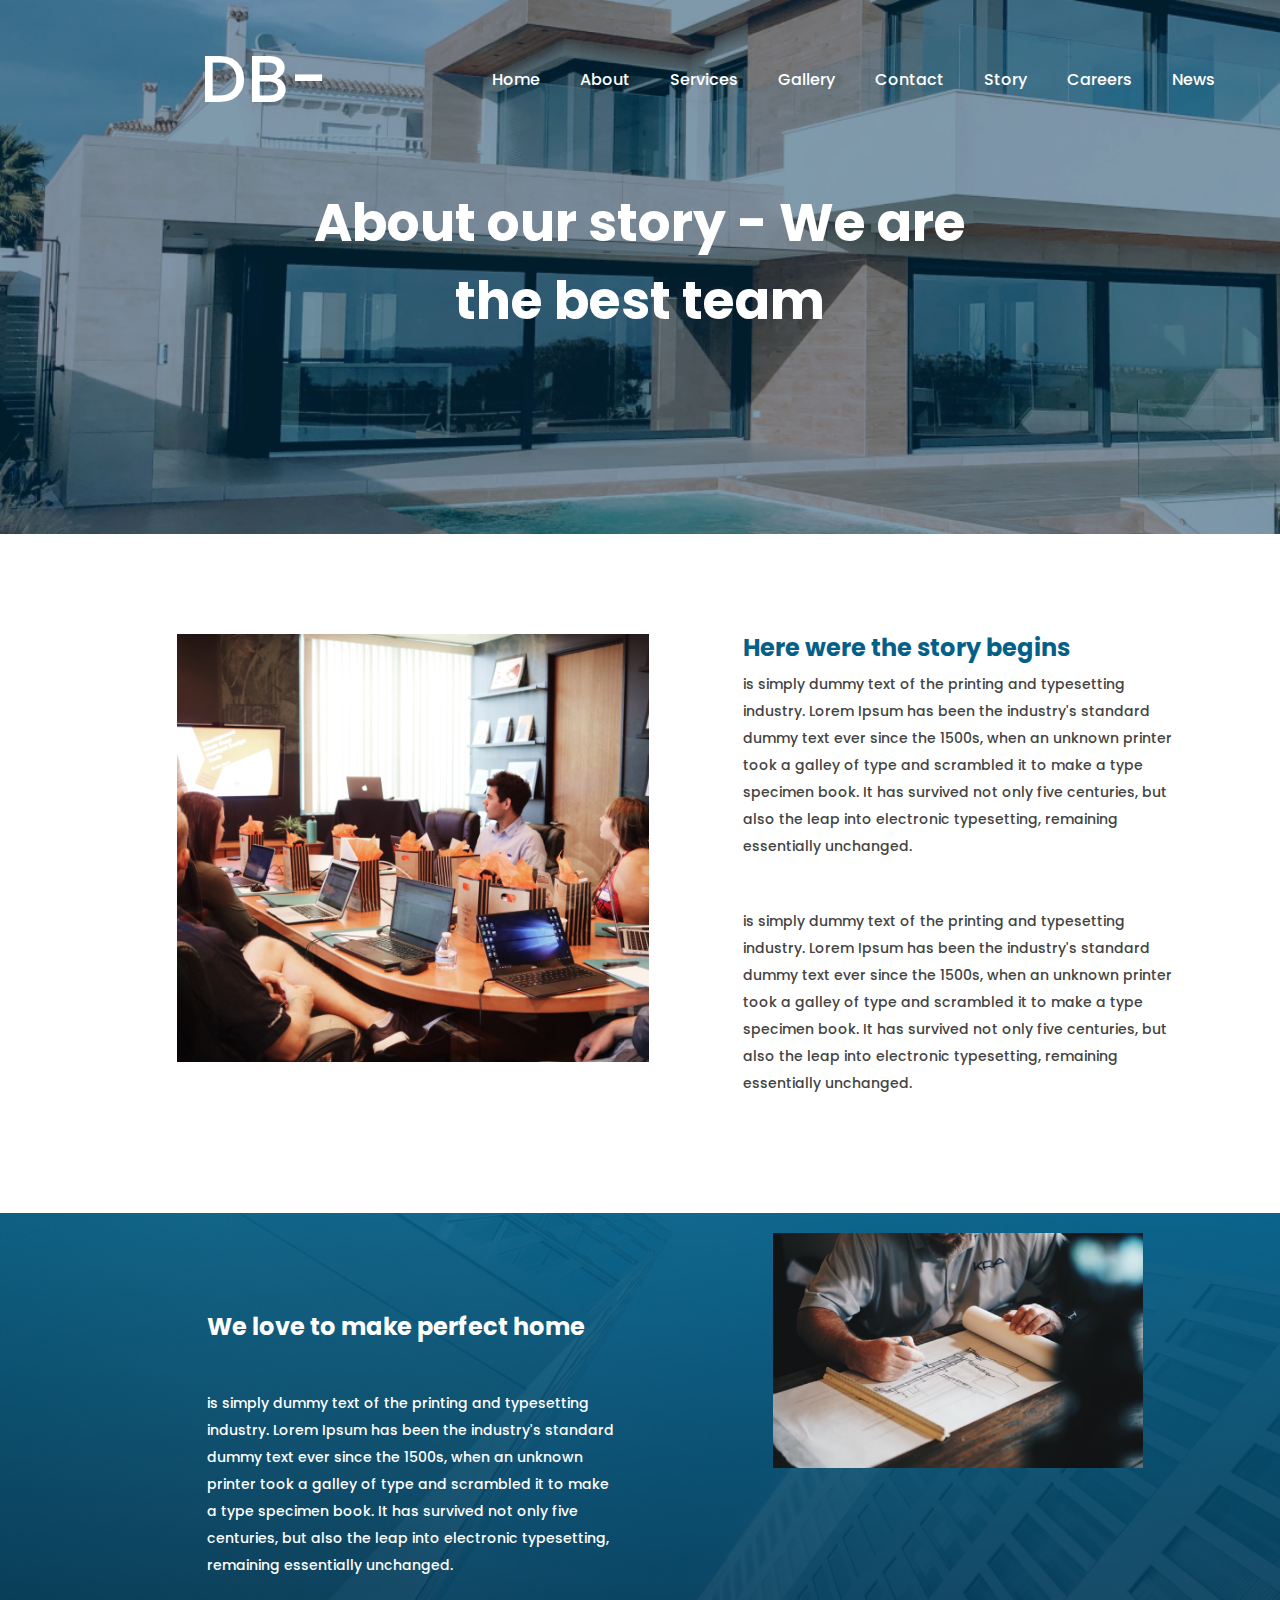
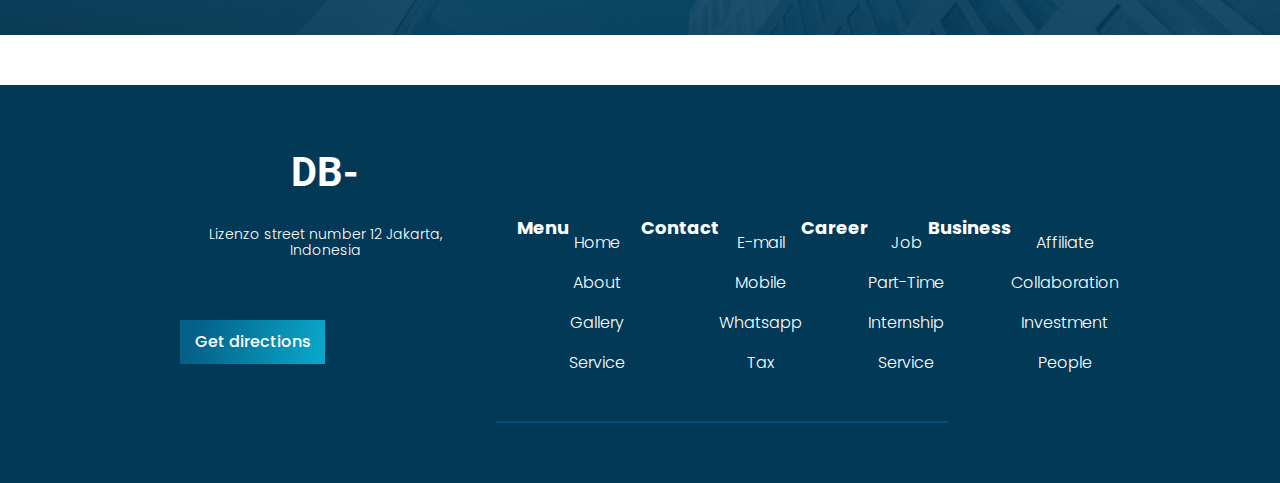
==== commit 1baf3a9b: "last_save3" ====
--- a/about.html
+++ b/about.html
@@ -23,7 +23,7 @@
             <nav class="nav d-flex justify-content-center">
                 <div class="desktop-menu">
                     <div class="container-fluid d-flex justify-content-between align-items-center">
-                        <div class="icon">DB-</div>
+                        <div class="icon"><a href="index.html">DB-</a></div>
                         <div class="nav-menu">
                             <ul class="d-flex">
                                 <li><a href="index.html">Home</a></li>
@@ -39,7 +39,7 @@
                     </div>
                 </div>
                 <div class="phone-menu container-fluid">
-                    <div class="icon">DB-</div>
+                    <div class="icon"><a href="index.html">DB-</a></div>
                     <div class="p-nav">
                         <label for="checkbox"><i class="fa-solid fa-bars"></i></label>
                         <input type="checkbox" name="checkbox" id="checkbox">
--- a/css/style.css
+++ b/css/style.css
@@ -68,6 +68,14 @@
 
 .custom-btn:hover {
   background: linear-gradient(104.58deg, #09a7ca 10.57%, #056088 96.62%);
+}
+
+.icon a {
+  color: #fff;
+}
+
+.icon a:hover {
+  color: #bdbdbd;
 }
 
 .bg {
